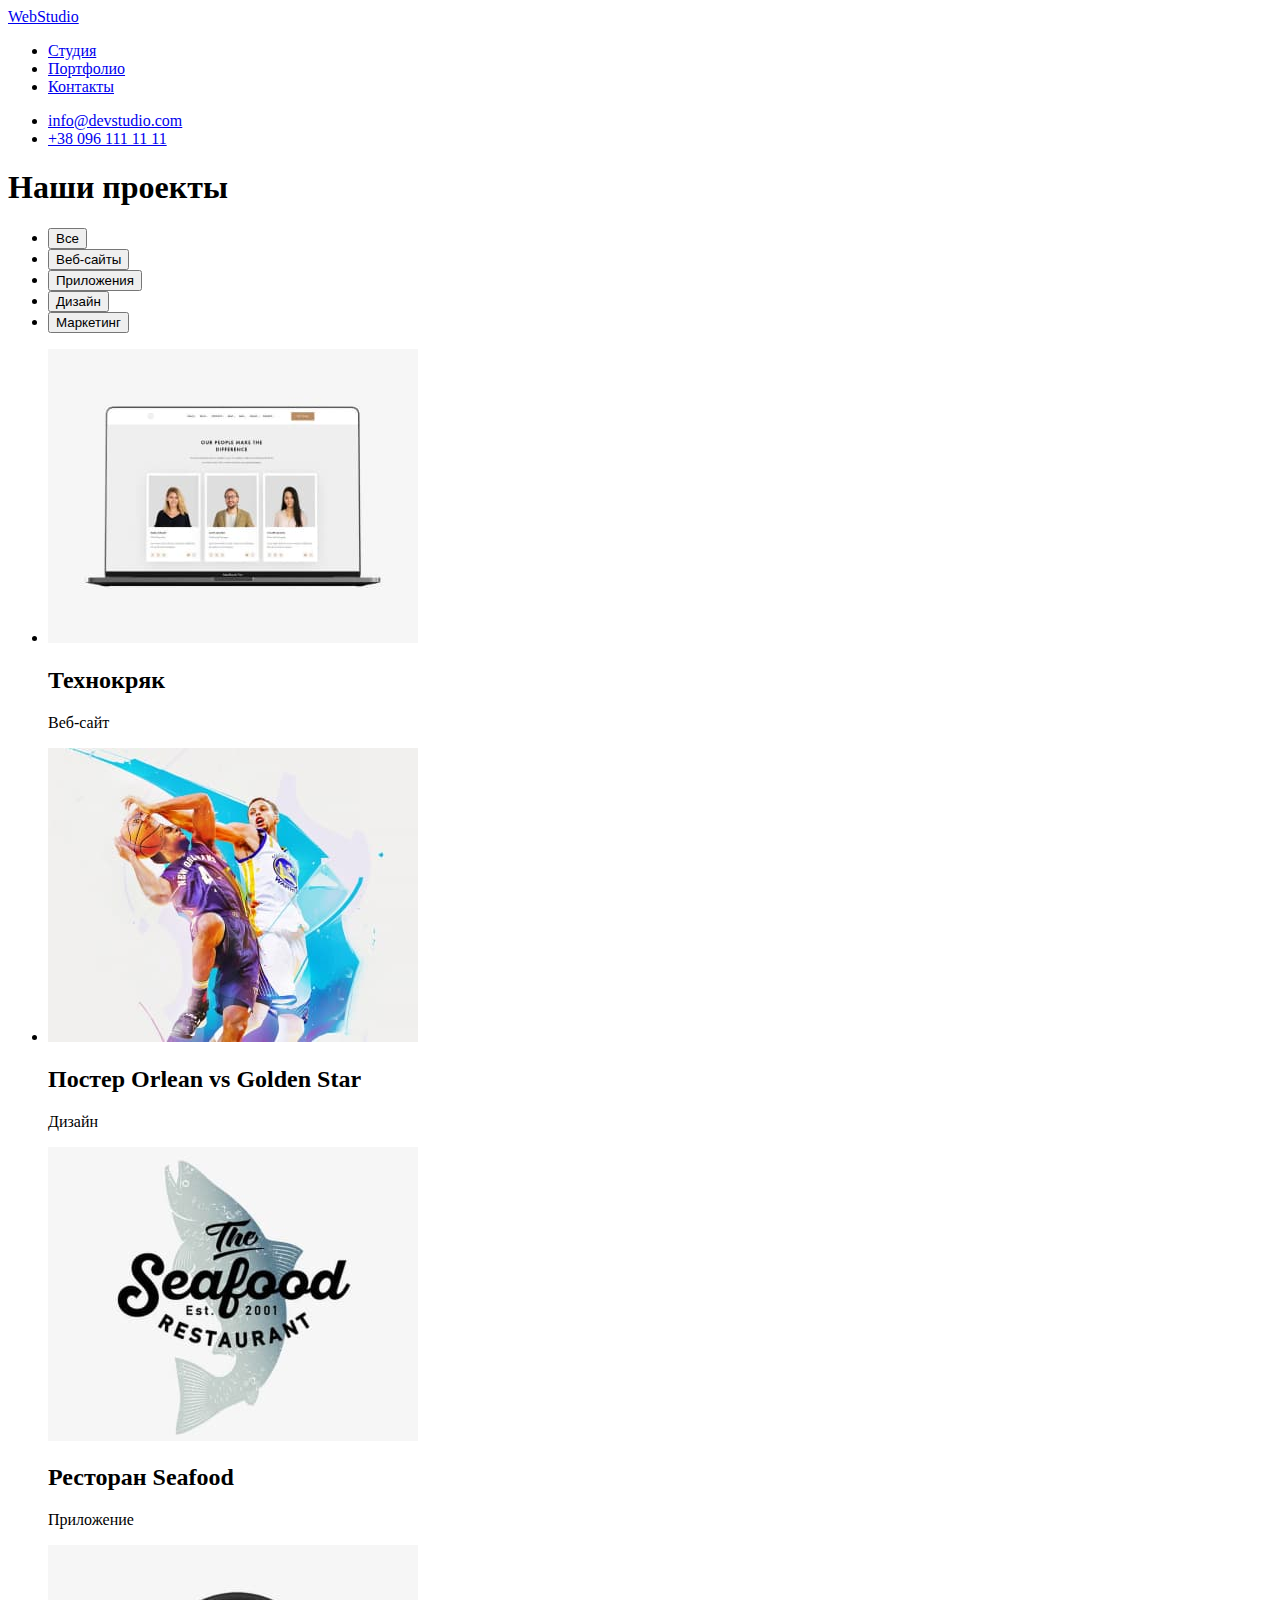
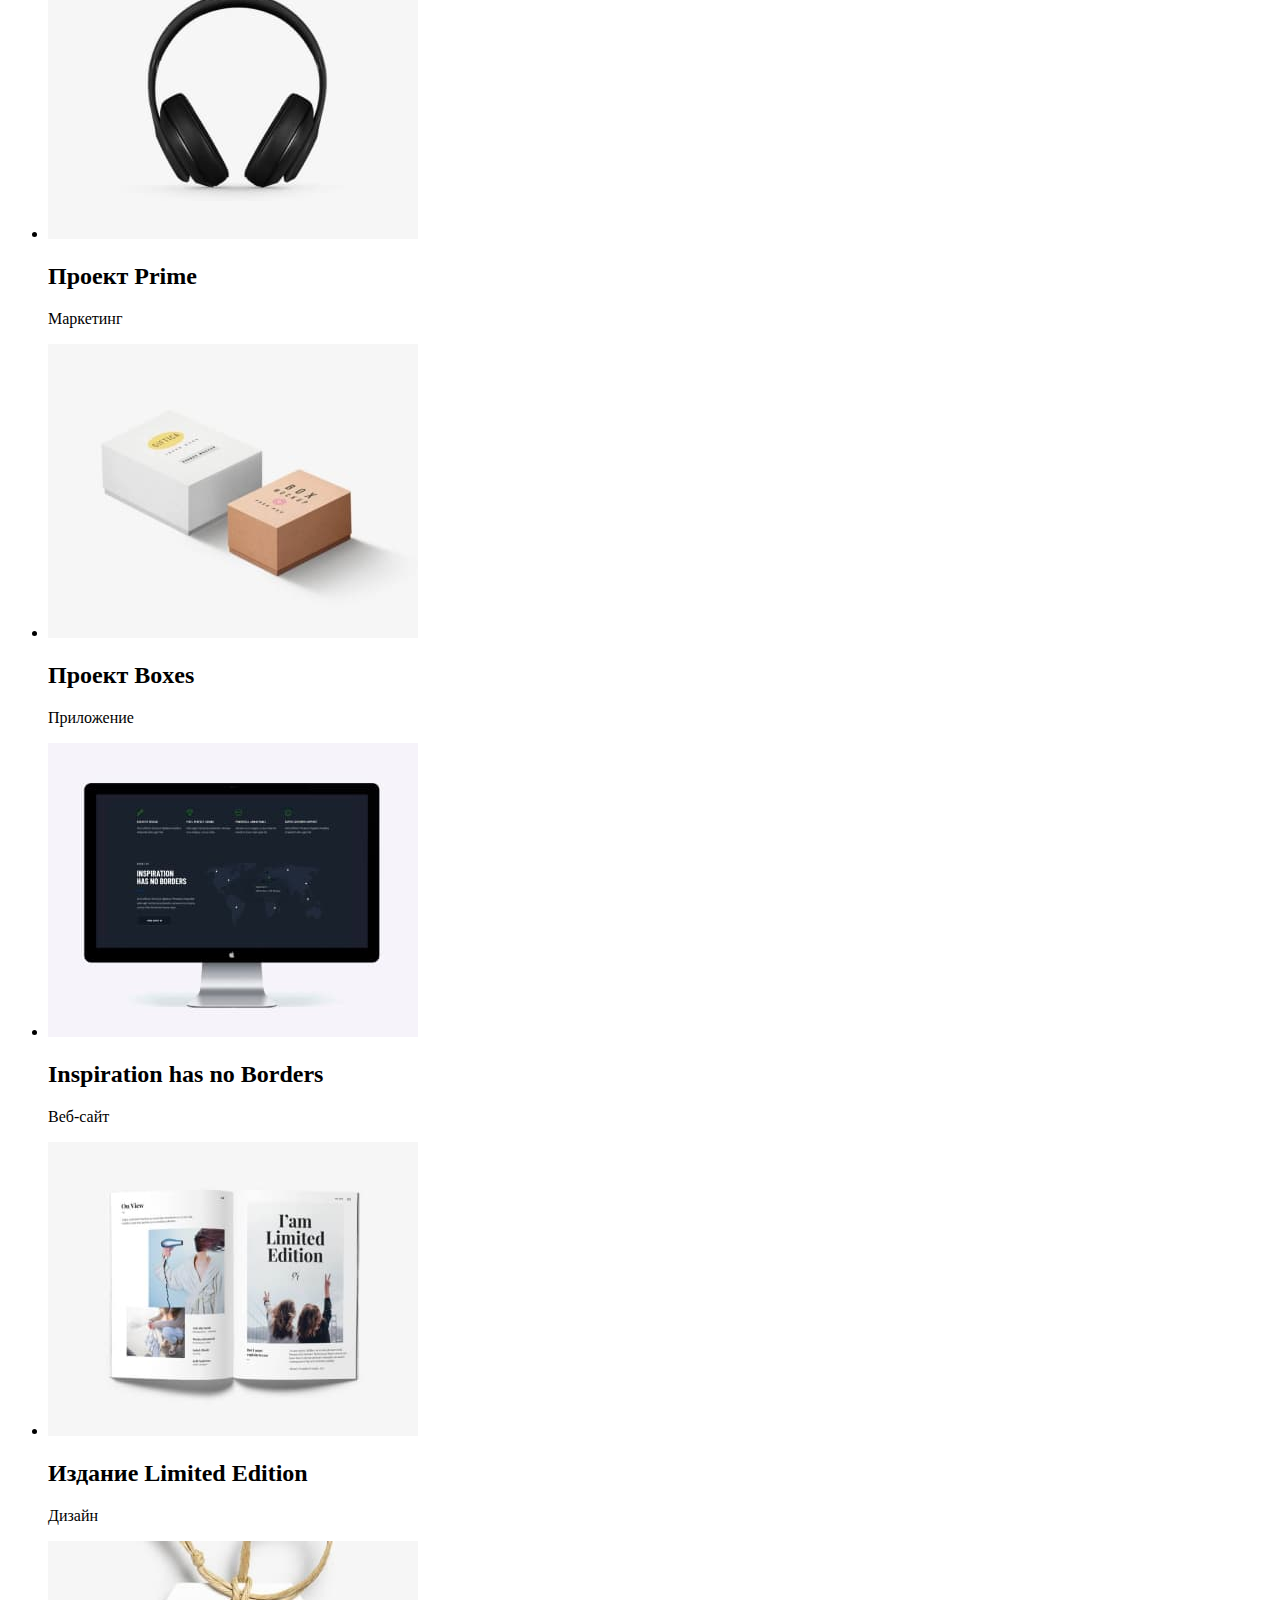
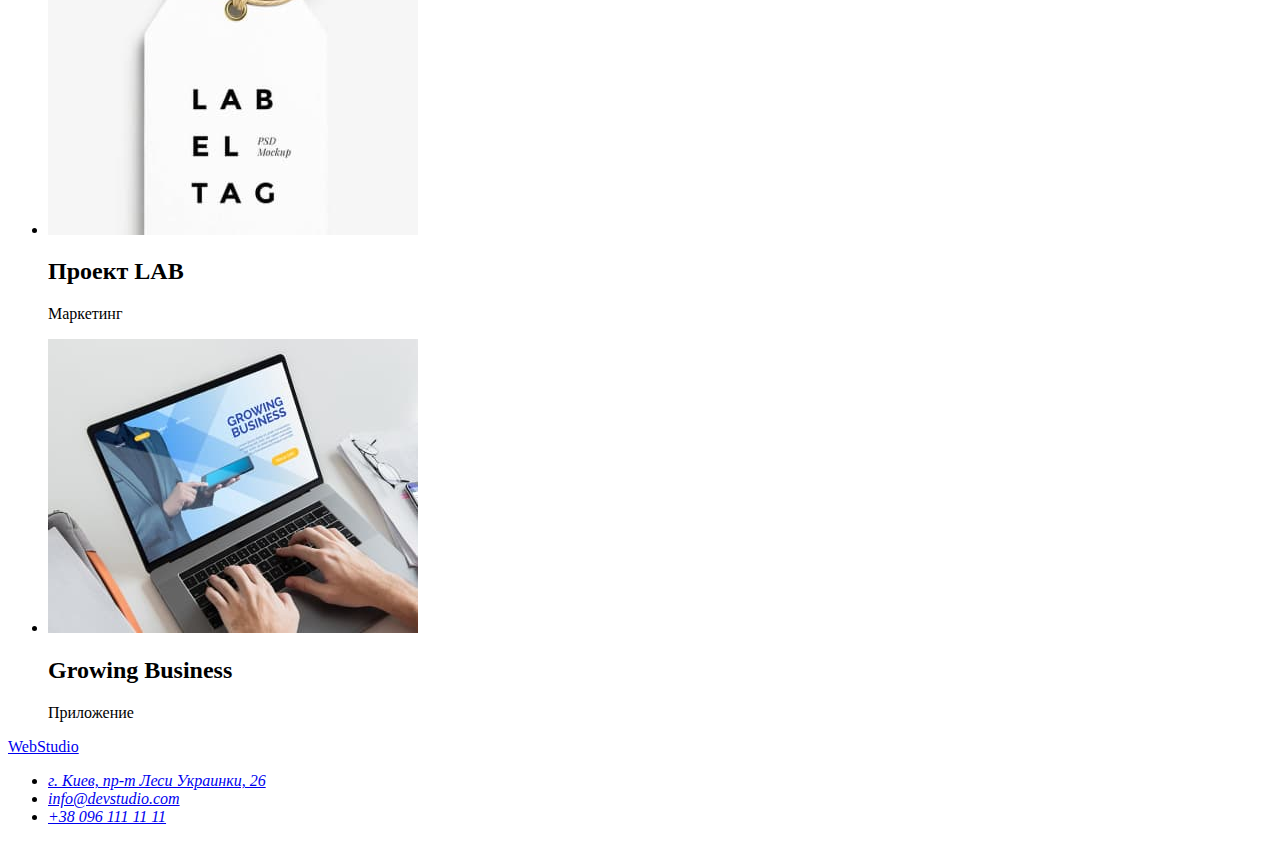
==== portfolio.html @ 285090af "start portfolio" ====
<!DOCTYPE html>
<html lang="ru">
<head>
    <meta charset="UTF-8">
    <meta http-equiv="X-UA-Compatible" content="IE=edge">
    <meta name="viewport" content="width=device-width, initial-scale=1.0">
    <title>Document</title>
</head>
<body>
    <header>
        <a href="#">WebStudio</a>
        <nav>
          <ul>
              <li> <a href="./index.html">Студия</a> </li>
              <li> <a href="#">Портфолио</a> </li>
              <li> <a href="#">Контакты</a> </li>
          </ul>
        </nav>
        <ul> 
          <li>
            <a href="mailto:info@devstudio.com">info@devstudio.com</a>
          </li>
          <li> 
            <a href="tel:+380961111111">+38 096 111 11 11</a> 
          </li>
        </ul>
    </header>
    <main>
    <section>
        <h1>Наши проекты</h1>
        <ul>
            <li><button type="button">Все</button></li>
            <li><button type="button">Веб-сайты</button></li>
            <li><button type="button">Приложения</button></li>
            <li><button type="button">Дизайн</button></li>
            <li><button type="button">Маркетинг</button></li>
        </ul>

        <ul>
            <li> 
                <img src="./img/project-1.jpg" alt="Веб-сайт Технокряк" width="370" height="294">
                <h2>Технокряк</h2>
                <p>Веб-сайт</p>
            </li>
            <li>
                <img src="./img/project-2.jpg" alt="Постер-реклама " width="370" height="294">
                <h2>Постер <span lang="en">Orlean vs Golden Star </span> </h2>
                <p>Дизайн</p>
            </li>
                <img src="./img/project-3.jpg" alt="Приложение ресторана" width="370" height="294">
                <h2>Ресторан <span lang="en">Seafood</span> </h2>
                <p>Приложение</p>
            </li>
            <li>
                <img src="./img/project-4.jpg" alt="Реклама" width="370" height="294">
                <h2>Проект <span lang="en">Prime</span> </h2>
                <p>Маркетинг</p>
            </li>
            <li>
                <img src="/img/project-5.jpg" alt="Приложение Boxes" width="370" height="294">
                <h2>Проект <span lang="en">Boxes</span> </h2>
                <p>Приложение</p>
            </li>
            <li>
                <img src="./img/project-6.jpg" alt="Веб-сайт Inspiration has no Borders" width="370" height="294">
                <h2 lang="en">Inspiration has no Borders</h2>
                <p>Веб-сайт</p>
            </li>
            <li>
                <img src="./img/project-7.jpg" alt="Дизайн журнала" width="370" height="294">
                <h2>Издание <span lang="en">Limited Edition</span> </h2>
                <p>Дизайн</p>
            </li>
            <li>
                <img src="./img/project-8.jpg" alt="Проект LAB" width="370" height="294">
                <h2>Проект <span lang="en">LAB</span> </h2>
                <p>Маркетинг</p>
            </li>
            <li>
                <img src="./img/project-9.jpg" alt="Приложение Growing Business" width="370" height="294">
                <h2 lang="en">Growing Business</h2>
                <p>Приложение</p>
            </li>

        </ul>
    </section>

    </main>
    <footer>
      <a href="#">WebStudio</a>
      <address>
        <ul>
          <li> <a href="https://goo.gl/maps/u6zLMVcU29bm2vKz9" target="_blank" rel="noreferrer noopener nofollow">г. Киев,
                пр-т Леси Украинки, 26</a>
          </li>
          <li> <a href="mailto:info@devstudio.com">info@devstudio.com </a> </li>
          <li> <a href="tel:+380961111111">+38 096 111 11 11 </a> </li>
        </ul>
      </address>
    </footer>
</body>
</html>
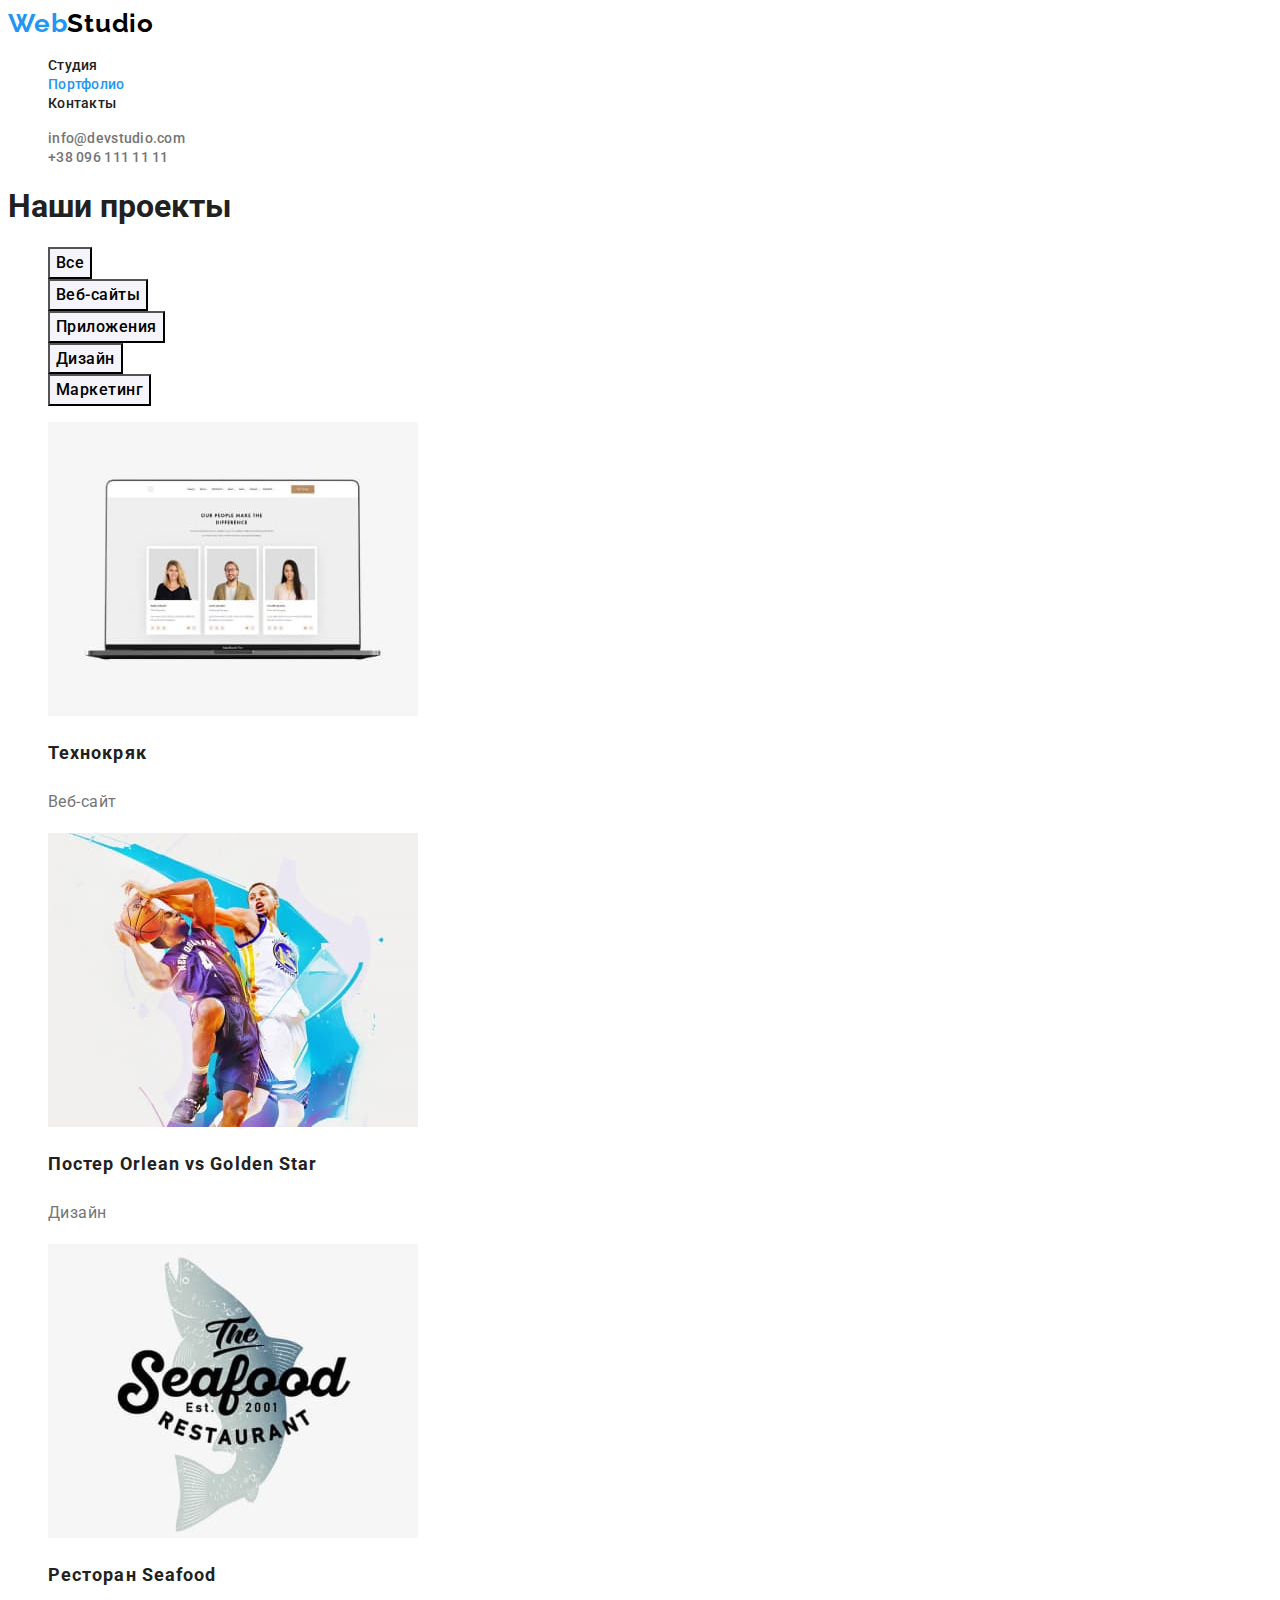
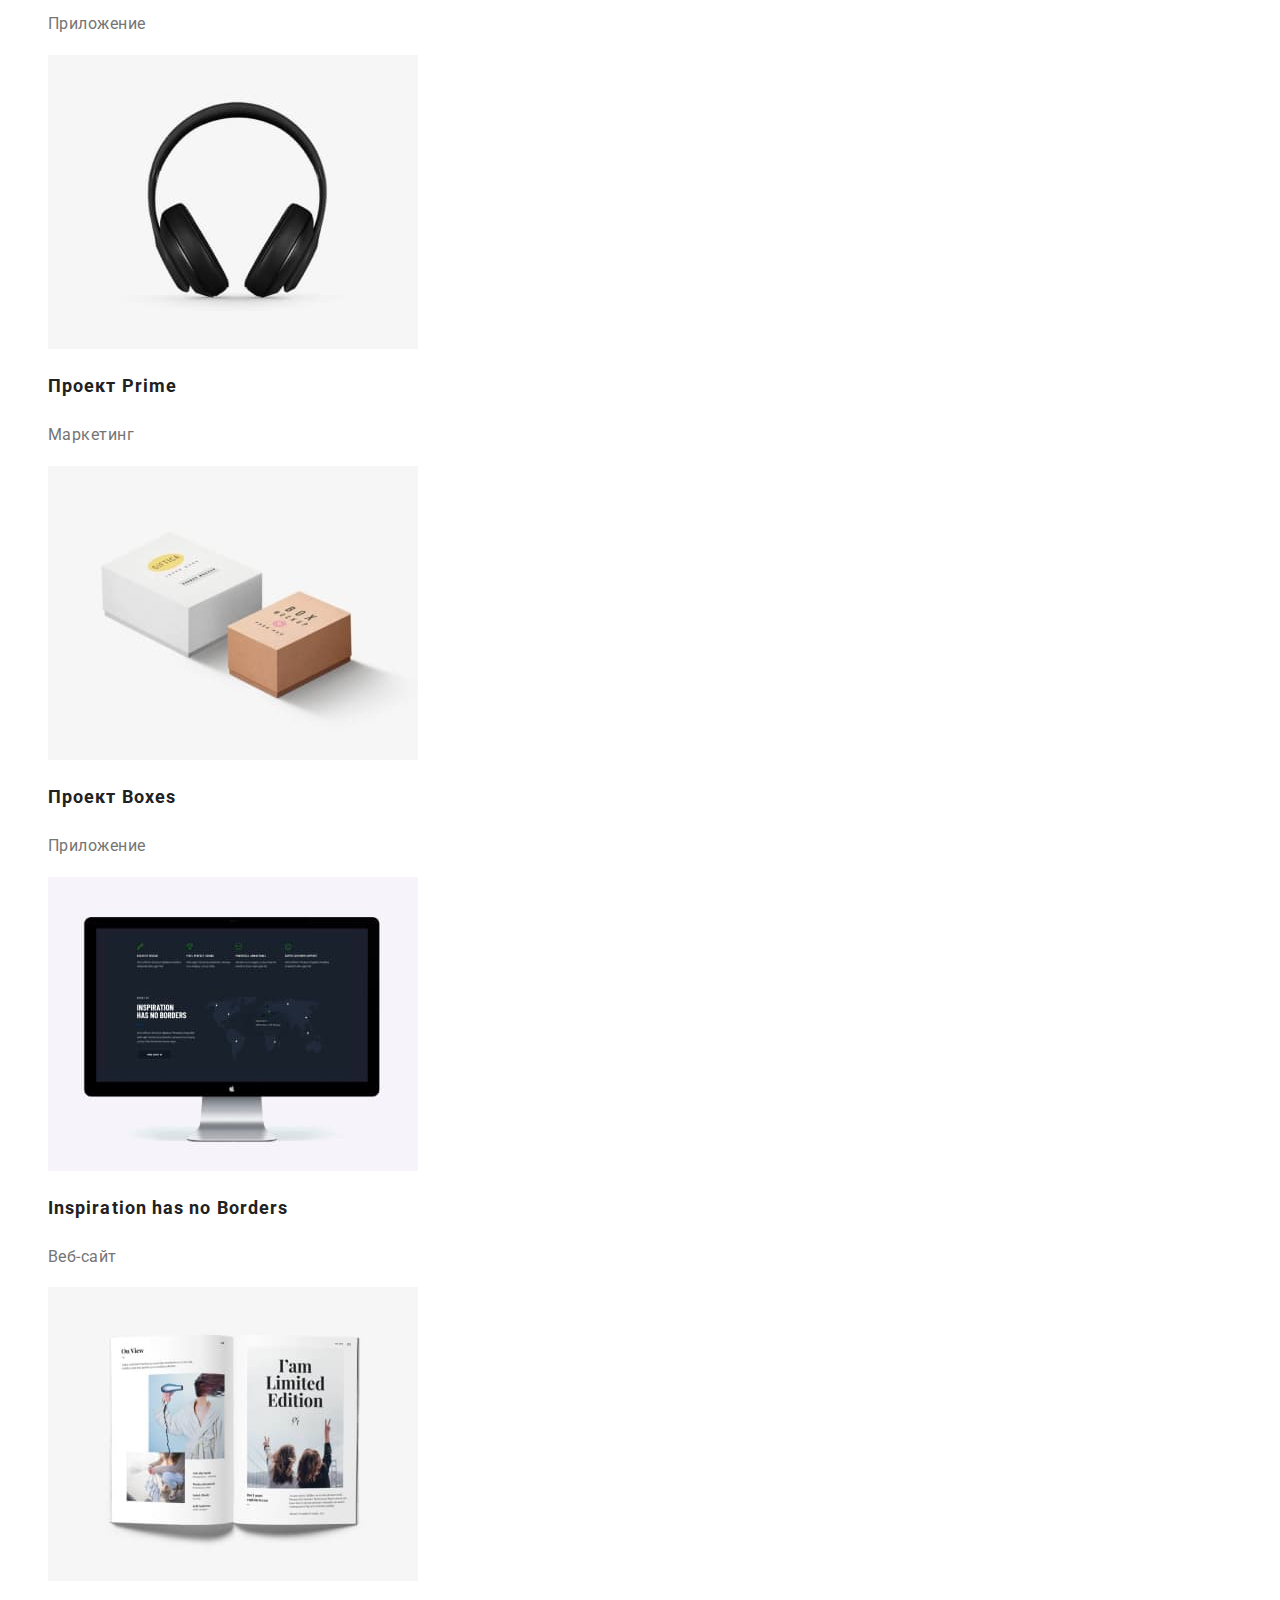
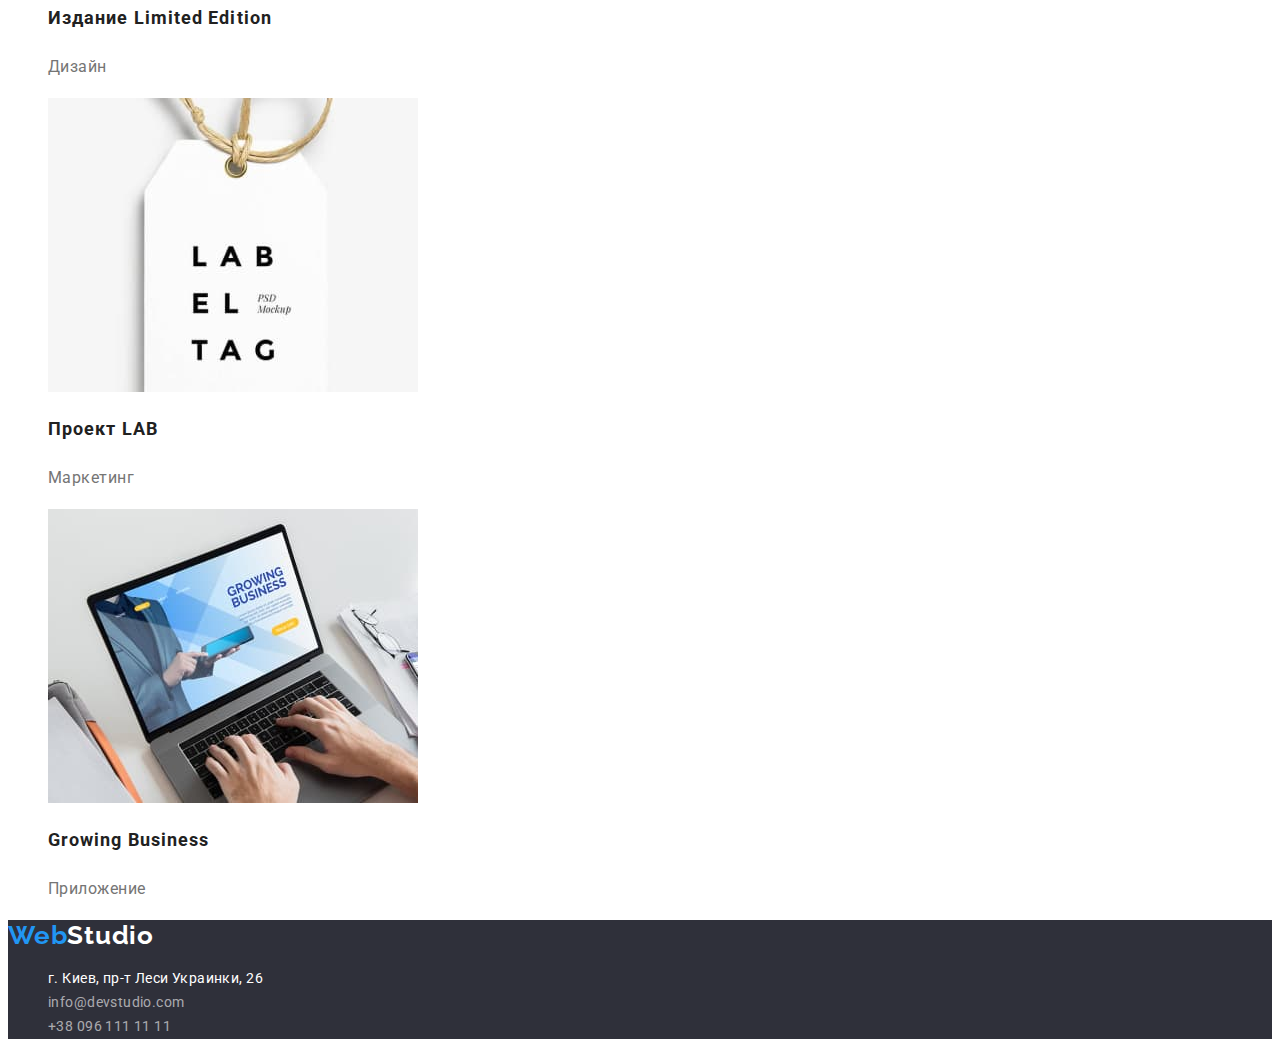
==== commit 51c33a30: "added css" ====
--- a/portfolio.html
+++ b/portfolio.html
@@ -5,98 +5,104 @@
     <meta http-equiv="X-UA-Compatible" content="IE=edge">
     <meta name="viewport" content="width=device-width, initial-scale=1.0">
     <title>Document</title>
+    <link rel="preconnect" href="https://fonts.googleapis.com">
+    <link rel="preconnect" href="https://fonts.gstatic.com" crossorigin>
+    <link href="https://fonts.googleapis.com/css2?family=Raleway:wght@700&family=Roboto:wght@400;500;700;900&display=swap"
+          rel="stylesheet">
+    <link rel="stylesheet" href="./css/styles.css">
 </head>
 <body>
-    <header>
-        <a href="#">WebStudio</a>
-        <nav>
-          <ul>
-              <li> <a href="./index.html">Студия</a> </li>
-              <li> <a href="#">Портфолио</a> </li>
-              <li> <a href="#">Контакты</a> </li>
+    <header class="header">
+        <a class="logo" href="#">Web<span class="logo-black">Studio</span></a>
+        <nav class="header-nav">
+          <ul class="header-nav-list list">
+              <li> <a class="header-nav-link link" href="./index.html">Студия</a> </li>
+              <li> <a class="header-nav-link link current" href="#">Портфолио</a> </li>
+              <li> <a class="header-nav-link link" href="#">Контакты</a> </li>
           </ul>
         </nav>
-        <ul> 
+        <ul class="contact-list list"> 
           <li>
-            <a href="mailto:info@devstudio.com">info@devstudio.com</a>
+            <a class="contact-link link" href="mailto:info@devstudio.com">info@devstudio.com</a>
           </li>
           <li> 
-            <a href="tel:+380961111111">+38 096 111 11 11</a> 
+            <a class="contact-link link" href="tel:+380961111111">+38 096 111 11 11</a> 
           </li>
         </ul>
     </header>
-    <main>
-    <section>
-        <h1>Наши проекты</h1>
-        <ul>
-            <li><button type="button">Все</button></li>
-            <li><button type="button">Веб-сайты</button></li>
-            <li><button type="button">Приложения</button></li>
-            <li><button type="button">Дизайн</button></li>
-            <li><button type="button">Маркетинг</button></li>
+    <main class="main">
+    <section class="projects">
+        <h1 class="projects-title">Наши проекты</h1>
+        <ul class="projects-buttons-list list">
+            <li><button class="projects-button" type="button">Все</button></li>
+            <li><button class="projects-button" type="button">Веб-сайты</button></li>
+            <li><button class="projects-button" type="button">Приложения</button></li>
+            <li><button class="projects-button" type="button">Дизайн</button></li>
+            <li><button class="projects-button" type="button">Маркетинг</button></li>
         </ul>
 
-        <ul>
-            <li> 
+        <ul class="projects-list list">
+            <li class="projects-item"> 
                 <img src="./img/project-1.jpg" alt="Веб-сайт Технокряк" width="370" height="294">
-                <h2>Технокряк</h2>
-                <p>Веб-сайт</p>
+                <h2 class="projects-item-titel">Технокряк</h2>
+                <p class="projects-description">Веб-сайт</p>
             </li>
-            <li>
-                <img src="./img/project-2.jpg" alt="Постер-реклама " width="370" height="294">
-                <h2>Постер <span lang="en">Orlean vs Golden Star </span> </h2>
-                <p>Дизайн</p>
+            <li class="projects-item">
+                <img src="./img/project-2.jpg" alt="Постер-реклама" width="370" height="294">
+                <h2 class="projects-item-titel">Постер <span lang="en">Orlean vs Golden Star </span> </h2>
+                <p class="projects-description">Дизайн</p>
             </li>
+            <li class="projects-item">
                 <img src="./img/project-3.jpg" alt="Приложение ресторана" width="370" height="294">
-                <h2>Ресторан <span lang="en">Seafood</span> </h2>
-                <p>Приложение</p>
+                <h2 class="projects-item-titel">Ресторан <span lang="en">Seafood</span> </h2>
+                <p class="projects-description">Приложение</p>
             </li>
-            <li>
+            <li class="projects-item">
                 <img src="./img/project-4.jpg" alt="Реклама" width="370" height="294">
-                <h2>Проект <span lang="en">Prime</span> </h2>
-                <p>Маркетинг</p>
+                <h2 class="projects-item-titel">Проект <span lang="en">Prime</span> </h2>
+                <p class="projects-description">Маркетинг</p>
             </li>
-            <li>
-                <img src="/img/project-5.jpg" alt="Приложение Boxes" width="370" height="294">
-                <h2>Проект <span lang="en">Boxes</span> </h2>
-                <p>Приложение</p>
+            <li class="projects-item">
+                <img src="./img/project-5.jpg" alt="Приложение Boxes" width="370" height="294">
+                <h2 class="projects-item-titel">Проект <span lang="en">Boxes</span> </h2>
+                <p class="projects-description">Приложение</p>
             </li>
-            <li>
+            <li class="projects-item">
                 <img src="./img/project-6.jpg" alt="Веб-сайт Inspiration has no Borders" width="370" height="294">
-                <h2 lang="en">Inspiration has no Borders</h2>
-                <p>Веб-сайт</p>
+                <h2 class="projects-item-titel" lang="en">Inspiration has no Borders</h2>
+                <p class="projects-description">Веб-сайт</p>
             </li>
             <li>
                 <img src="./img/project-7.jpg" alt="Дизайн журнала" width="370" height="294">
-                <h2>Издание <span lang="en">Limited Edition</span> </h2>
-                <p>Дизайн</p>
+                <h2 class="projects-item-titel">Издание <span lang="en">Limited Edition</span> </h2>
+                <p class="projects-description">Дизайн</p>
             </li>
-            <li>
+            <li class="projects-item">
                 <img src="./img/project-8.jpg" alt="Проект LAB" width="370" height="294">
-                <h2>Проект <span lang="en">LAB</span> </h2>
-                <p>Маркетинг</p>
+                <h2 class="projects-item-titel">Проект <span lang="en">LAB</span> </h2>
+                <p class="projects-description">Маркетинг</p>
             </li>
-            <li>
+            <li class="projects-item">
                 <img src="./img/project-9.jpg" alt="Приложение Growing Business" width="370" height="294">
-                <h2 lang="en">Growing Business</h2>
-                <p>Приложение</p>
+                <h2 class="projects-item-titel" lang="en">Growing Business</h2>
+                <p class="projects-description">Приложение</p>
             </li>
 
         </ul>
     </section>
 
     </main>
-    <footer>
-      <a href="#">WebStudio</a>
-      <address>
-        <ul>
-          <li> <a href="https://goo.gl/maps/u6zLMVcU29bm2vKz9" target="_blank" rel="noreferrer noopener nofollow">г. Киев,
-                пр-т Леси Украинки, 26</a>
-          </li>
-          <li> <a href="mailto:info@devstudio.com">info@devstudio.com </a> </li>
-          <li> <a href="tel:+380961111111">+38 096 111 11 11 </a> </li>
-        </ul>
-      </address>
+    <footer class="footer">
+        <a class="logo" href="#">Web<span class="logo-white">Studio</span></a>
+        <address class="address">
+            <ul class="address-list list">
+                <li> <a class="address-link link map" href="https://goo.gl/maps/u6zLMVcU29bm2vKz9" target="_blank"
+                        rel="noreferrer noopener nofollow">г. Киев, пр-т Леси Украинки, 26</a>
+                </li>
+                <li> <a class="address-link link" href="mailto:info@devstudio.com">info@devstudio.com </a> </li>
+                <li> <a class="address-link link" href="tel:+380961111111">+38 096 111 11 11 </a> </li>
+            </ul>
+        </address>
     </footer>
 </body>
 </html>--- a/css/styles.css
+++ b/css/styles.css
@@ -0,0 +1,189 @@
+/* ======HEADER===== */
+:root {
+  --main-font-family: "Roboto", sans-serif;
+  --main-font-color: #212121;
+  --secondary-font-color: #757575;
+  --font-color-dark-theme: #ffffff;
+  --font-color-logo: #000000;
+  --font-color-address: rgba(255, 255, 255, 0.6);
+  --accent-color: #2196f3;
+  --primary-background-color: #2f303a;
+  --secondary-background-color: #f5f4fa;
+  --model-btn-hover-color: #188ce8;
+}
+body {
+  font-family: var(--main-font-family);
+  color: var(--main-font-color);
+}
+
+.list {
+  list-style: none;
+}
+.link,
+.logo {
+  text-decoration: none;
+}
+.logo {
+  font-family: "Raleway", sans-serif;
+  font-style: normal;
+  font-weight: 700;
+  font-size: 26px;
+  line-height: 1.19;
+  letter-spacing: 0.03em;
+  color: var(--accent-color);
+}
+.logo > .logo-black {
+  color: var(--font-color-logo);
+}
+
+.link:hover,
+.link:focus {
+  font-weight: 500;
+  font-size: 14px;
+  line-height: 1.14;
+  letter-spacing: 0.02em;
+  color: var(--accent-color);
+}
+.contact-link {
+  font-weight: 500;
+  font-size: 14px;
+  line-height: 1.14;
+  letter-spacing: 0.02em;
+  color: var(--secondary-font-color);
+}
+.header-nav-link {
+  color: inherit;
+  font-weight: 500;
+  font-size: 14px;
+  line-height: 1.14;
+  letter-spacing: 0.02em;
+}
+.header-nav-list .link.current {
+  color: var(--accent-color);
+}
+
+/* ======HEADER-END===== */
+/* ======MAIN====== */
+/* HERO */
+.hero {
+  background-color: var(--primary-background-color);
+}
+.hero-title {
+  font-weight: 900;
+  font-size: 44px;
+  line-height: 1.36;
+  text-align: center;
+  letter-spacing: 0.06em;
+  text-transform: uppercase;
+  color: var(--font-color-dark-theme);
+}
+.model-btn {
+  font-family: inherit;
+  font-weight: 700;
+  font-size: 16px;
+  line-height: 1.87;
+  text-align: center;
+  letter-spacing: 0.06em;
+  color: var(--font-color-dark-theme);
+  background-color: var(--accent-color);
+  cursor: pointer;
+}
+.model-btn:hover,
+.model-btn:focus {
+  color: var(--font-color-dark-theme);
+  background-color: var(--model-btn-hover-color);
+}
+/* BENEFIT */
+.benefit-item-title {
+  font-weight: 700;
+  font-size: 14px;
+  line-height: 1.14;
+  letter-spacing: 0.03em;
+  text-transform: uppercase;
+}
+.benefit-description {
+  font-size: 14px;
+  line-height: 1.71;
+  letter-spacing: 0.03em;
+  color: var(--secondary-font-color);
+}
+/* WORK */
+.work-title {
+  font-weight: 700;
+  font-size: 36px;
+  line-height: 1.17;
+  text-align: center;
+  letter-spacing: 0.03em;
+}
+/* TEAM */
+.team {
+  background-color: var(--secondary-font-color);
+}
+.team-title {
+  font-weight: 700;
+  font-size: 36px;
+  line-height: 1.17;
+  text-align: center;
+  letter-spacing: 0.03em;
+}
+.team-item-title {
+  font-weight: 500;
+  font-size: 16px;
+  line-height: 1.19;
+  text-align: center;
+  letter-spacing: 0.03em;
+}
+.team-description {
+  font-size: 16px;
+  line-height: 1.19;
+  text-align: center;
+  letter-spacing: 0.03em;
+  color: var(--secondary-font-color);
+}
+/* ======PORTFOLIO====== */
+.projects-button {
+  font-family: inherit;
+  font-weight: 500;
+  font-size: 16px;
+  line-height: 1.62;
+  text-align: center;
+  letter-spacing: 0.03em;
+  background-color: var(--secondary-background-color);
+  cursor: pointer;
+}
+.projects-button:hover,
+.projects-button:focus {
+  color: var(--font-color-dark-theme);
+  background-color: var(--accent-color);
+}
+.projects-item-titel {
+  font-weight: 700;
+  font-size: 18px;
+  line-height: 2;
+  letter-spacing: 0.06em;
+}
+.projects-description {
+  font-size: 16px;
+  line-height: 1.87;
+  letter-spacing: 0.03em;
+  color: var(--secondary-font-color);
+}
+/* ======FOOTER====== */
+.footer {
+  background-color: var(--primary-background-color);
+}
+.logo > .logo-white {
+  color: var(--font-color-dark-theme);
+}
+.address-link {
+  font-style: normal;
+  font-weight: 400;
+  font-size: 14px;
+  line-height: 1.71;
+  letter-spacing: 0.03em;
+  color: var(--font-color-address);
+}
+.map {
+  color: var(--font-color-dark-theme);
+}
+/* ======FOOTER-END====== */
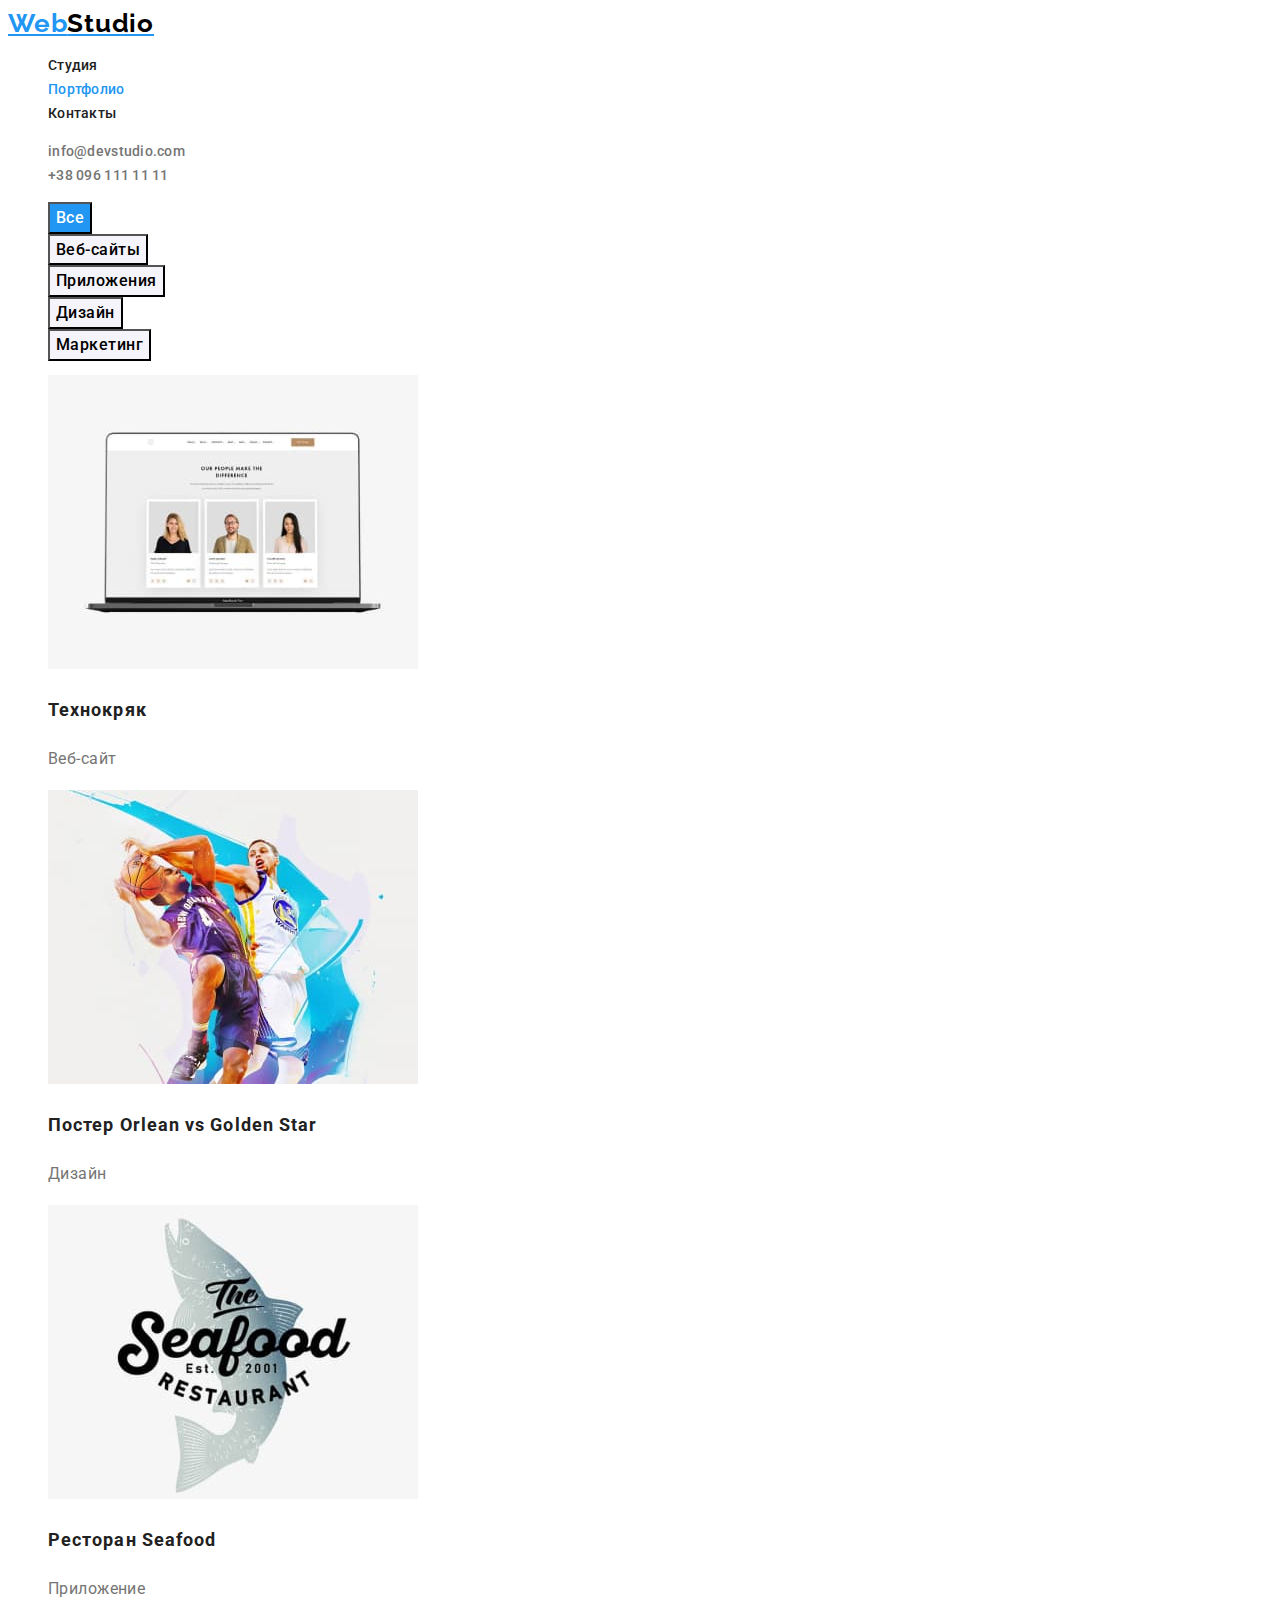
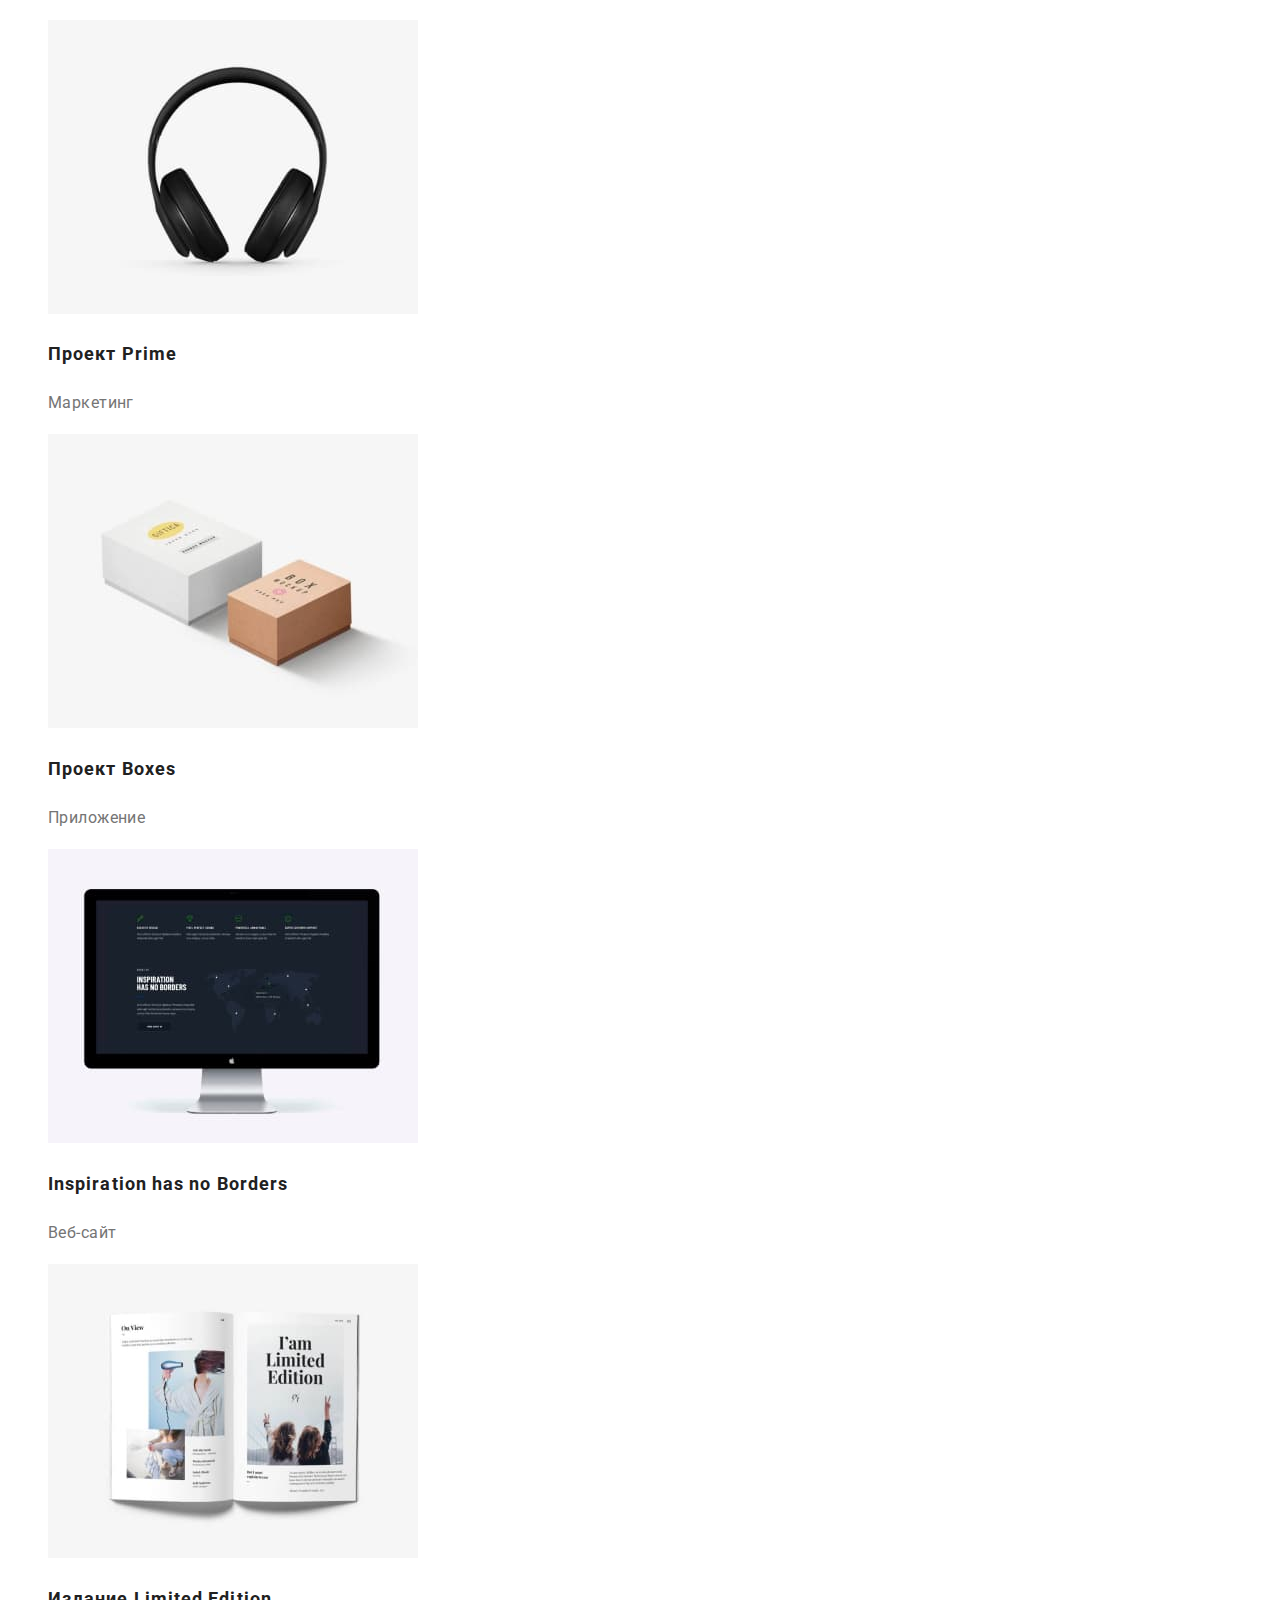
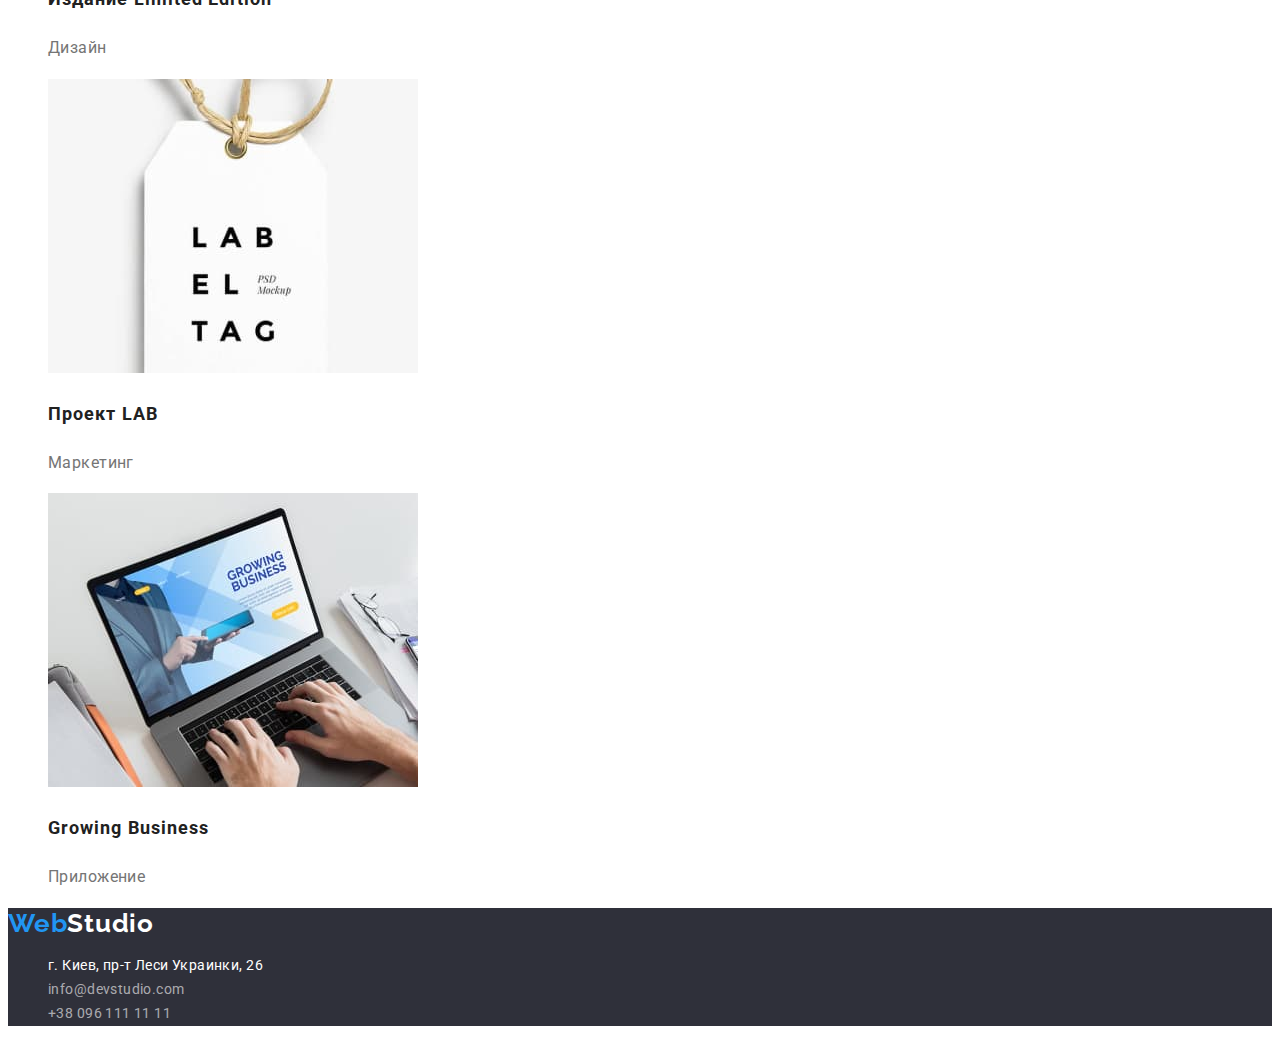
==== commit 490d69c3: "fixed css coorections from mentor" ====
--- a/portfolio.html
+++ b/portfolio.html
@@ -23,18 +23,18 @@
         </nav>
         <ul class="contact-list list"> 
           <li>
-            <a class="contact-link link" href="mailto:info@devstudio.com">info@devstudio.com</a>
+            <a class="header-nav-link link" href="mailto:info@devstudio.com">info@devstudio.com</a>
           </li>
           <li> 
-            <a class="contact-link link" href="tel:+380961111111">+38 096 111 11 11</a> 
+            <a class="header-nav-link link" href="tel:+380961111111">+38 096 111 11 11</a> 
           </li>
         </ul>
     </header>
     <main class="main">
     <section class="projects">
-        <h1 class="projects-title">Наши проекты</h1>
+        <h1 hidden class="projects-title">Наши проекты</h1>
         <ul class="projects-buttons-list list">
-            <li><button class="projects-button" type="button">Все</button></li>
+            <li><button class="projects-button active-btn" type="button">Все</button></li>
             <li><button class="projects-button" type="button">Веб-сайты</button></li>
             <li><button class="projects-button" type="button">Приложения</button></li>
             <li><button class="projects-button" type="button">Дизайн</button></li>
@@ -43,49 +43,67 @@
 
         <ul class="projects-list list">
             <li class="projects-item"> 
+                <a class="link" href="#" target="_blank" rel="noopener noreferrer nofollow">
                 <img src="./img/project-1.jpg" alt="Веб-сайт Технокряк" width="370" height="294">
                 <h2 class="projects-item-titel">Технокряк</h2>
                 <p class="projects-description">Веб-сайт</p>
+                </a>
             </li>
             <li class="projects-item">
+                <a class="link" href="#" target="_blank" rel="noopener noreferrer nofollow">
                 <img src="./img/project-2.jpg" alt="Постер-реклама" width="370" height="294">
                 <h2 class="projects-item-titel">Постер <span lang="en">Orlean vs Golden Star </span> </h2>
                 <p class="projects-description">Дизайн</p>
+                </a>
             </li>
             <li class="projects-item">
+                <a class="link" href="#" target="_blank" rel="noopener noreferrer nofollow">
                 <img src="./img/project-3.jpg" alt="Приложение ресторана" width="370" height="294">
                 <h2 class="projects-item-titel">Ресторан <span lang="en">Seafood</span> </h2>
                 <p class="projects-description">Приложение</p>
+                </a>
             </li>
             <li class="projects-item">
+                <a class="link" href="#" target="_blank" rel="noopener noreferrer nofollow">
                 <img src="./img/project-4.jpg" alt="Реклама" width="370" height="294">
                 <h2 class="projects-item-titel">Проект <span lang="en">Prime</span> </h2>
                 <p class="projects-description">Маркетинг</p>
+                </a>
             </li>
             <li class="projects-item">
+                <a class="link" href="#" target="_blank" rel="noopener noreferrer nofollow">
                 <img src="./img/project-5.jpg" alt="Приложение Boxes" width="370" height="294">
                 <h2 class="projects-item-titel">Проект <span lang="en">Boxes</span> </h2>
                 <p class="projects-description">Приложение</p>
+                </a>
             </li>
             <li class="projects-item">
+                <a class="link" href="#" target="_blank" rel="noopener noreferrer nofollow">
                 <img src="./img/project-6.jpg" alt="Веб-сайт Inspiration has no Borders" width="370" height="294">
                 <h2 class="projects-item-titel" lang="en">Inspiration has no Borders</h2>
                 <p class="projects-description">Веб-сайт</p>
+                </a>
             </li>
-            <li>
+            <li class="projects-item">
+                <a class="link" href="#" target="_blank" rel="noopener noreferrer nofollow">
                 <img src="./img/project-7.jpg" alt="Дизайн журнала" width="370" height="294">
                 <h2 class="projects-item-titel">Издание <span lang="en">Limited Edition</span> </h2>
                 <p class="projects-description">Дизайн</p>
+                </a>
             </li>
             <li class="projects-item">
+                <a class="link" href="#" target="_blank" rel="noopener noreferrer nofollow">
                 <img src="./img/project-8.jpg" alt="Проект LAB" width="370" height="294">
                 <h2 class="projects-item-titel">Проект <span lang="en">LAB</span> </h2>
                 <p class="projects-description">Маркетинг</p>
+                </a>
             </li>
             <li class="projects-item">
+                <a class="link" href="#" target="_blank" rel="noopener noreferrer nofollow">
                 <img src="./img/project-9.jpg" alt="Приложение Growing Business" width="370" height="294">
                 <h2 class="projects-item-titel" lang="en">Growing Business</h2>
                 <p class="projects-description">Приложение</p>
+                </a>
             </li>
 
         </ul>
@@ -93,10 +111,10 @@
 
     </main>
     <footer class="footer">
-        <a class="logo" href="#">Web<span class="logo-white">Studio</span></a>
+        <a class="link logo" href="#">Web<span class="logo-white">Studio</span></a>
         <address class="address">
             <ul class="address-list list">
-                <li> <a class="address-link link map" href="https://goo.gl/maps/u6zLMVcU29bm2vKz9" target="_blank"
+                <li> <a class="address-link link" href="https://goo.gl/maps/u6zLMVcU29bm2vKz9" target="_blank"
                         rel="noreferrer noopener nofollow">г. Киев, пр-т Леси Украинки, 26</a>
                 </li>
                 <li> <a class="address-link link" href="mailto:info@devstudio.com">info@devstudio.com </a> </li>
--- a/css/styles.css
+++ b/css/styles.css
@@ -13,15 +13,19 @@
 }
 body {
   font-family: var(--main-font-family);
-  color: var(--main-font-color);
+  color: var(--secondary-font-color);
+  font-weight: 400;
+  font-size: 14px;
+  line-height: 1.71;
+  letter-spacing: 0.03em;
 }
 
 .list {
   list-style: none;
 }
-.link,
-.logo {
+.link {
   text-decoration: none;
+  color: inherit;
 }
 .logo {
   font-family: "Raleway", sans-serif;
@@ -36,12 +40,9 @@
   color: var(--font-color-logo);
 }
 
-.link:hover,
-.link:focus {
-  font-weight: 500;
-  font-size: 14px;
-  line-height: 1.14;
-  letter-spacing: 0.02em;
+.header-nav-link:hover,
+.header-nav-link:focus,
+.current {
   color: var(--accent-color);
 }
 .contact-link {
@@ -51,17 +52,15 @@
   letter-spacing: 0.02em;
   color: var(--secondary-font-color);
 }
+.header-nav-list {
+  color: var(--main-font-color);
+}
 .header-nav-link {
-  color: inherit;
   font-weight: 500;
   font-size: 14px;
   line-height: 1.14;
   letter-spacing: 0.02em;
 }
-.header-nav-list .link.current {
-  color: var(--accent-color);
-}
-
 /* ======HEADER-END===== */
 /* ======MAIN====== */
 /* HERO */
@@ -95,50 +94,31 @@
 }
 /* BENEFIT */
 .benefit-item-title {
-  font-weight: 700;
   font-size: 14px;
   line-height: 1.14;
-  letter-spacing: 0.03em;
   text-transform: uppercase;
-}
-.benefit-description {
-  font-size: 14px;
-  line-height: 1.71;
-  letter-spacing: 0.03em;
-  color: var(--secondary-font-color);
+  color: var(--main-font-color);
 }
 /* WORK */
-.work-title {
-  font-weight: 700;
+.section-title {
   font-size: 36px;
   line-height: 1.17;
   text-align: center;
-  letter-spacing: 0.03em;
+  color: var(--main-font-color);
 }
 /* TEAM */
 .team {
-  background-color: var(--secondary-font-color);
-}
-.team-title {
-  font-weight: 700;
-  font-size: 36px;
-  line-height: 1.17;
-  text-align: center;
-  letter-spacing: 0.03em;
+  background-color: var(--secondary-background-color);
 }
 .team-item-title {
   font-weight: 500;
+  color: var(--main-font-color);
+}
+.team-description,
+.team-item-title {
   font-size: 16px;
   line-height: 1.19;
   text-align: center;
-  letter-spacing: 0.03em;
-}
-.team-description {
-  font-size: 16px;
-  line-height: 1.19;
-  text-align: center;
-  letter-spacing: 0.03em;
-  color: var(--secondary-font-color);
 }
 /* ======PORTFOLIO====== */
 .projects-button {
@@ -152,21 +132,20 @@
   cursor: pointer;
 }
 .projects-button:hover,
-.projects-button:focus {
+.projects-button:focus,
+.active-btn {
   color: var(--font-color-dark-theme);
   background-color: var(--accent-color);
 }
 .projects-item-titel {
-  font-weight: 700;
   font-size: 18px;
   line-height: 2;
   letter-spacing: 0.06em;
+  color: var(--main-font-color);
 }
 .projects-description {
   font-size: 16px;
   line-height: 1.87;
-  letter-spacing: 0.03em;
-  color: var(--secondary-font-color);
 }
 /* ======FOOTER====== */
 .footer {
@@ -175,15 +154,18 @@
 .logo > .logo-white {
   color: var(--font-color-dark-theme);
 }
+.address {
+  font-style: inherit;
+}
 .address-link {
-  font-style: normal;
-  font-weight: 400;
-  font-size: 14px;
-  line-height: 1.71;
-  letter-spacing: 0.03em;
   color: var(--font-color-address);
 }
-.map {
+.address-link[target="_blank"] {
   color: var(--font-color-dark-theme);
 }
+.address-link:hover,
+.address-link:focus {
+  color: var(--accent-color);
+}
+
 /* ======FOOTER-END====== */
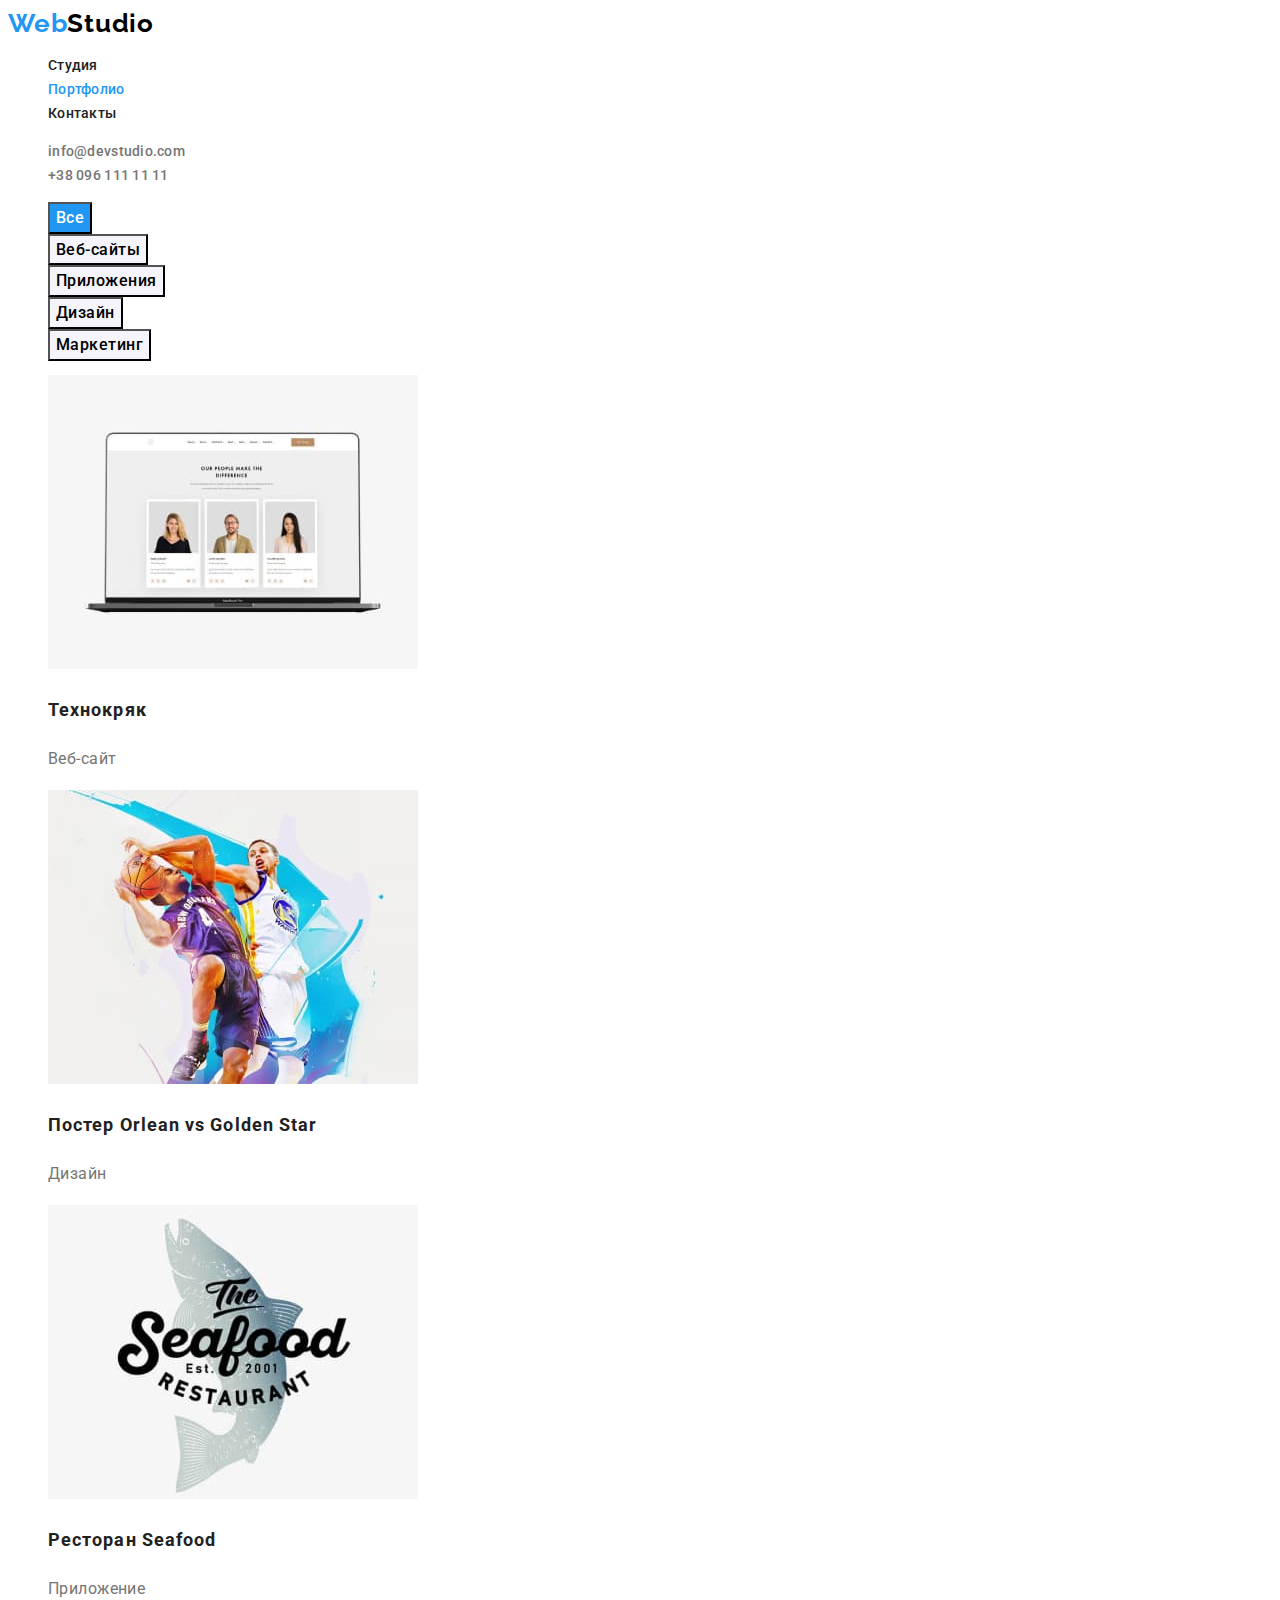
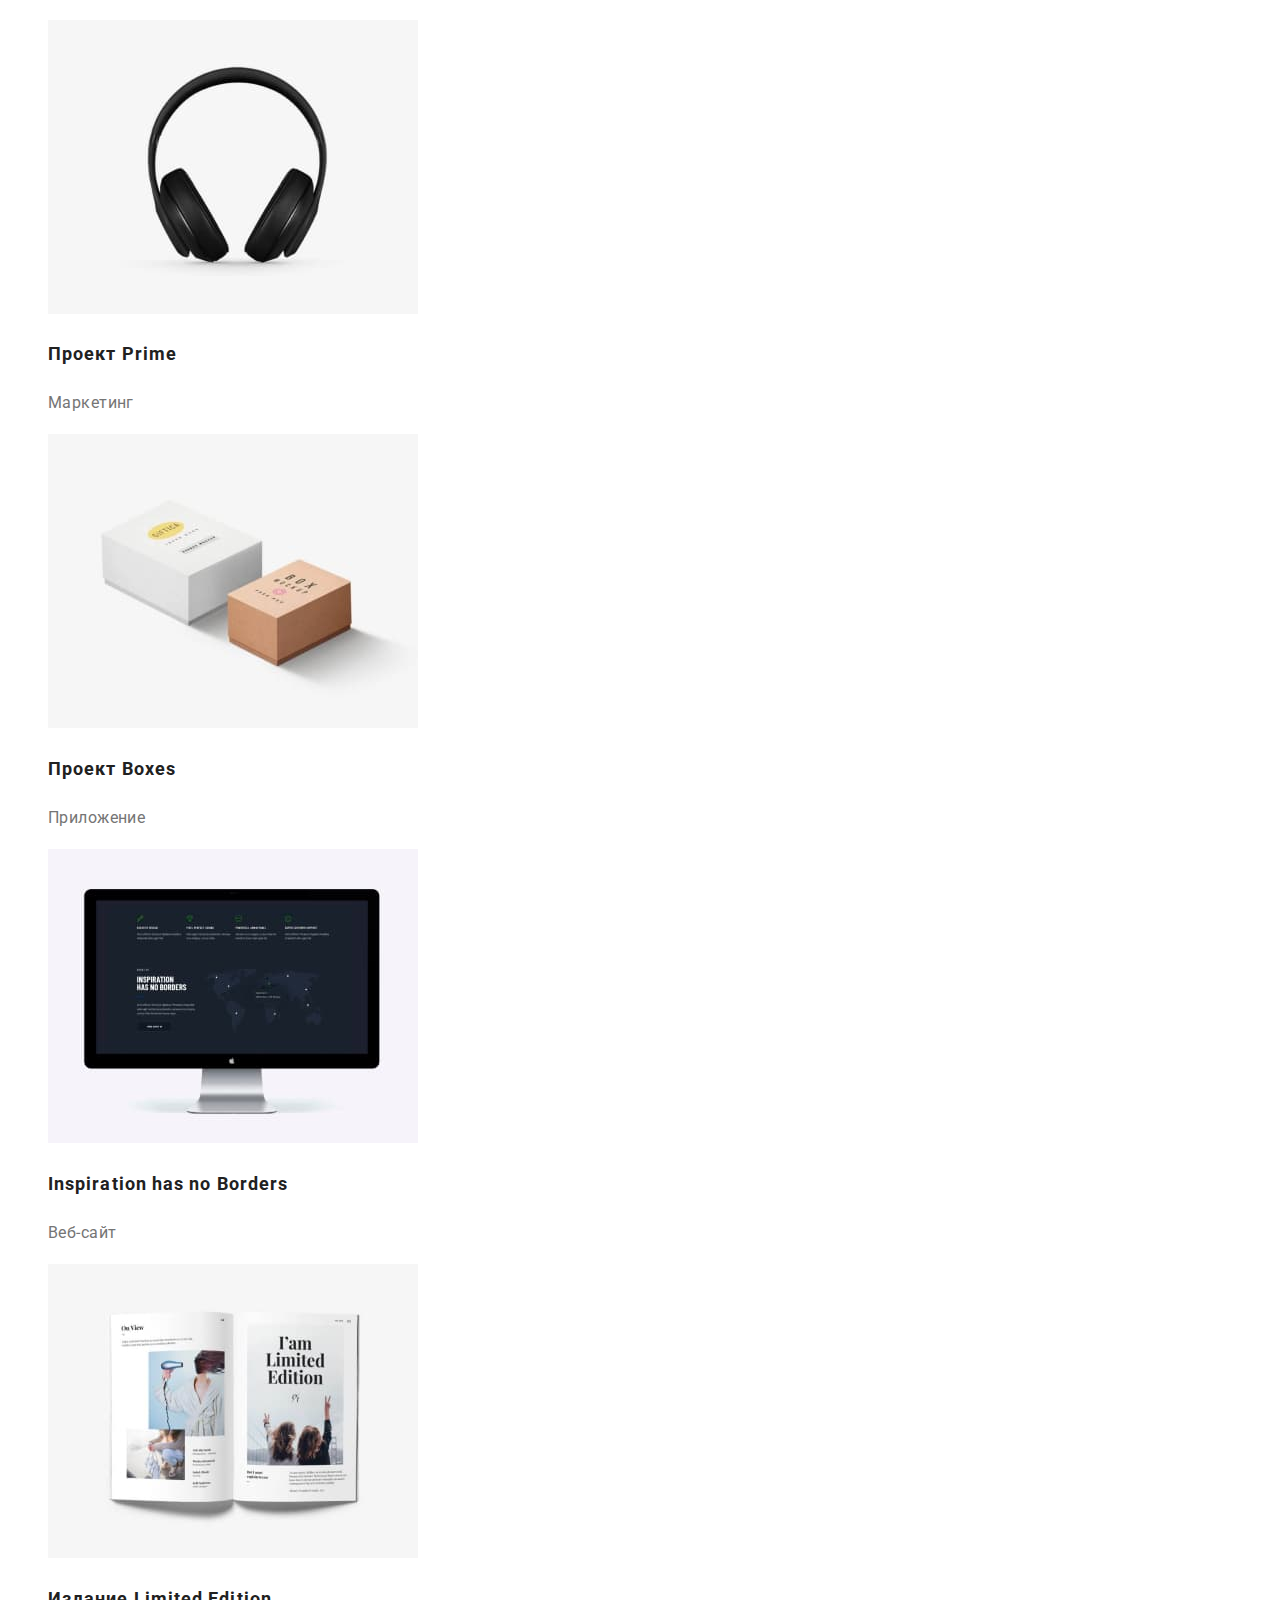
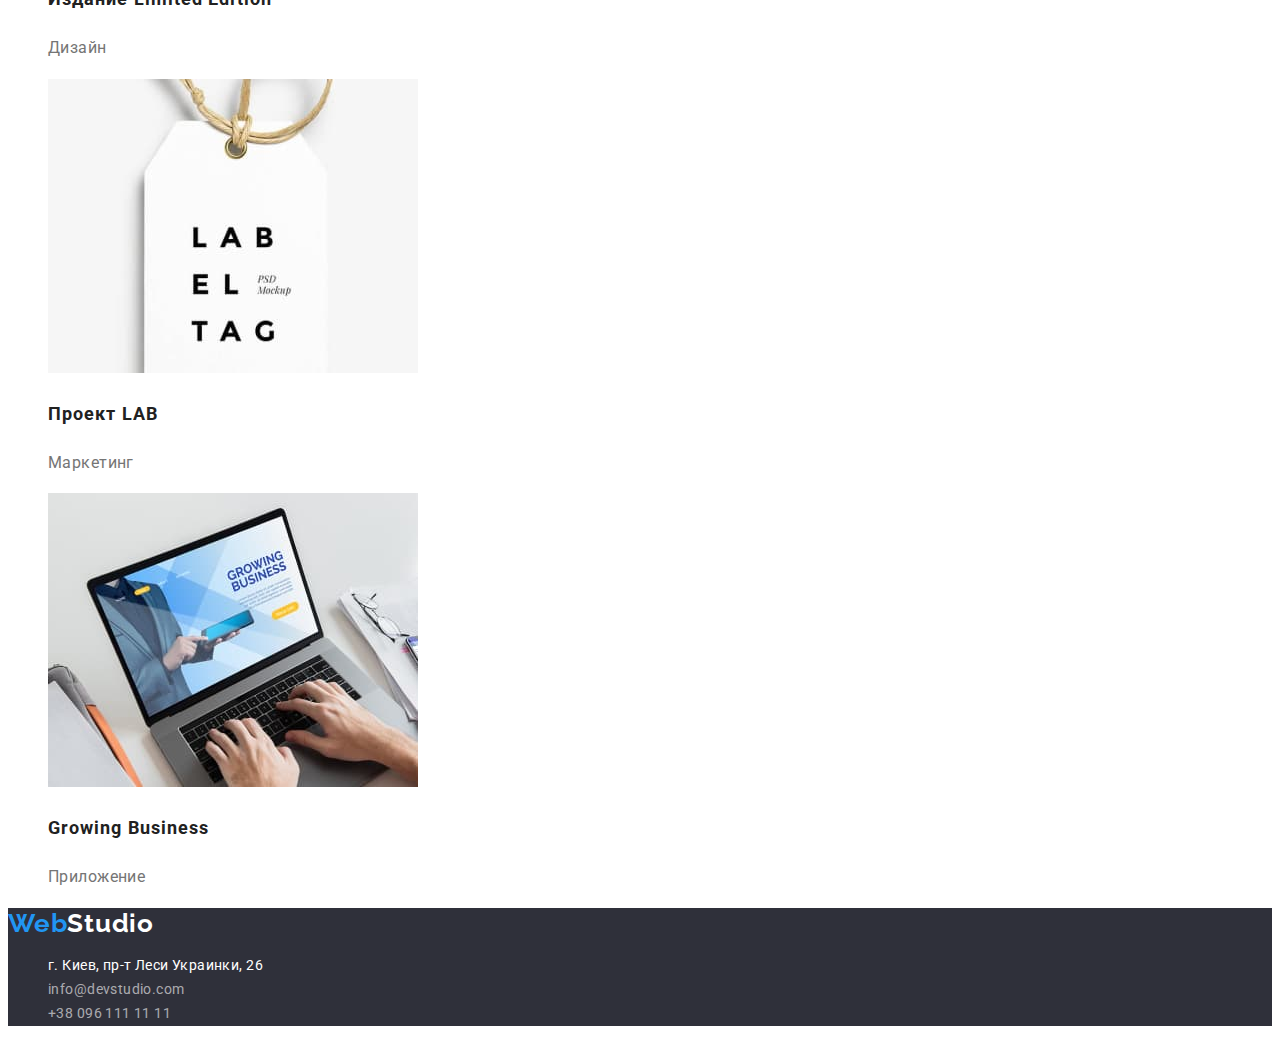
==== commit 8559e98c: "add link to logo portfolio" ====
--- a/portfolio.html
+++ b/portfolio.html
@@ -13,7 +13,7 @@
 </head>
 <body>
     <header class="header">
-        <a class="logo" href="#">Web<span class="logo-black">Studio</span></a>
+        <a class="link logo" href="#">Web<span class="logo-black">Studio</span></a>
         <nav class="header-nav">
           <ul class="header-nav-list list">
               <li> <a class="header-nav-link link" href="./index.html">Студия</a> </li>
